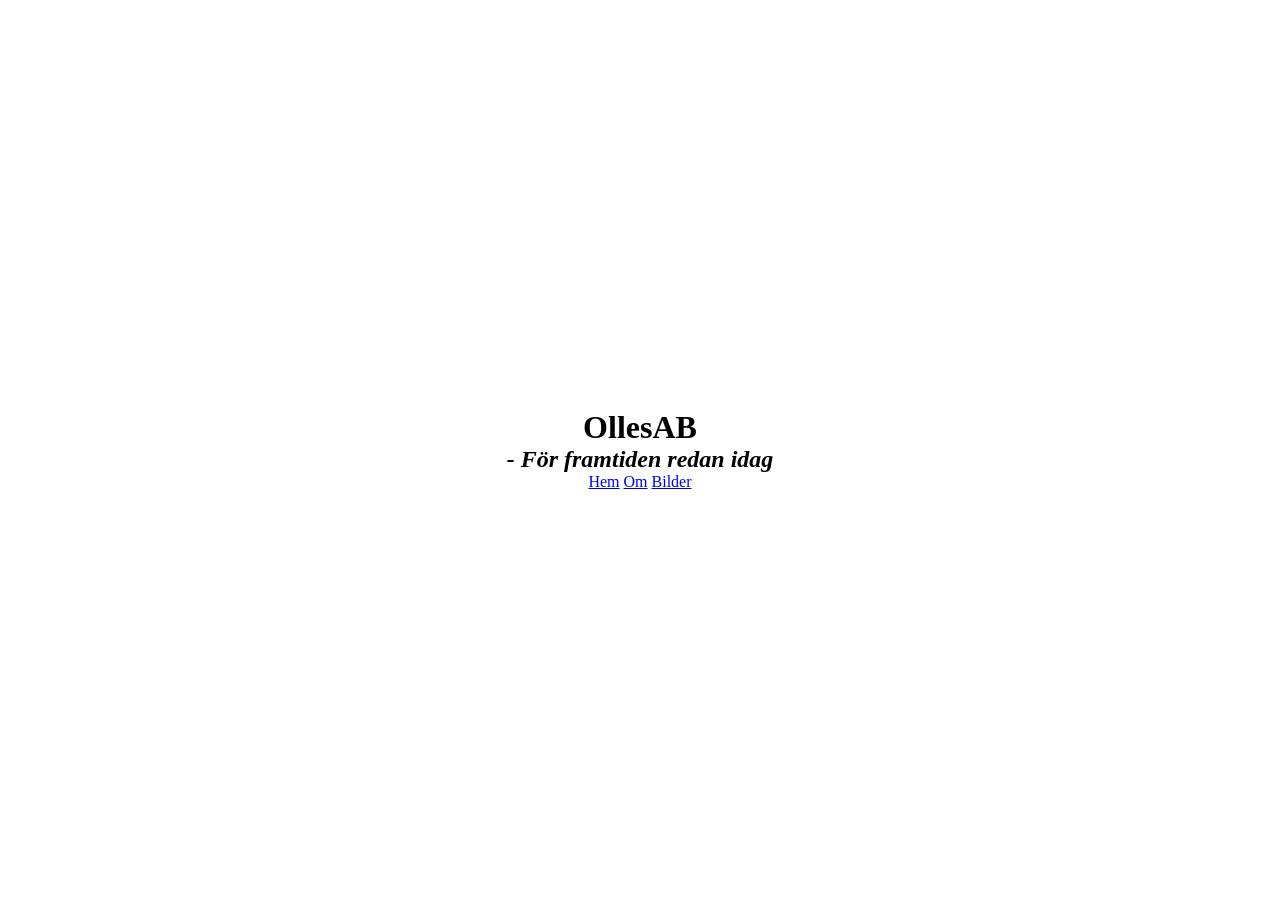
==== about.html @ 4ab4325e "Alpha 0.0" ====
<!DOCTYPE html>
<html lang="en">
<head>
    <meta charset="UTF-8">
    <meta name="viewport" content="width=device-width, initial-scale=1.0">
    <link rel="stylesheet" href="style.css">
    <title>Document</title>
</head>
<body>
    <header>
        <h1>OllesAB</h1>
        <h2><i>- För framtiden redan idag</i></h2>
    </header>
    <nav>
        <a href="index.html">Hem</a>
        <a href="about.html">Om</a>
        <a href="picture.html">Bilder</a>
    </nav>
    <main>

    </main>
    <footer>
        
    </footer>
</body>
</html>
---- style.css ----
*{
    margin: 0;
    padding: 0;
    box-sizing: border-box;
}

body{
    background-image: res/backdrop.jpg;
    margin: 0;
    display: flex;
    flex-direction: column;
    place-content: center;
    justify-content: center;
    align-items: center;
    text-align: center;
    min-height: 100dvh;
}
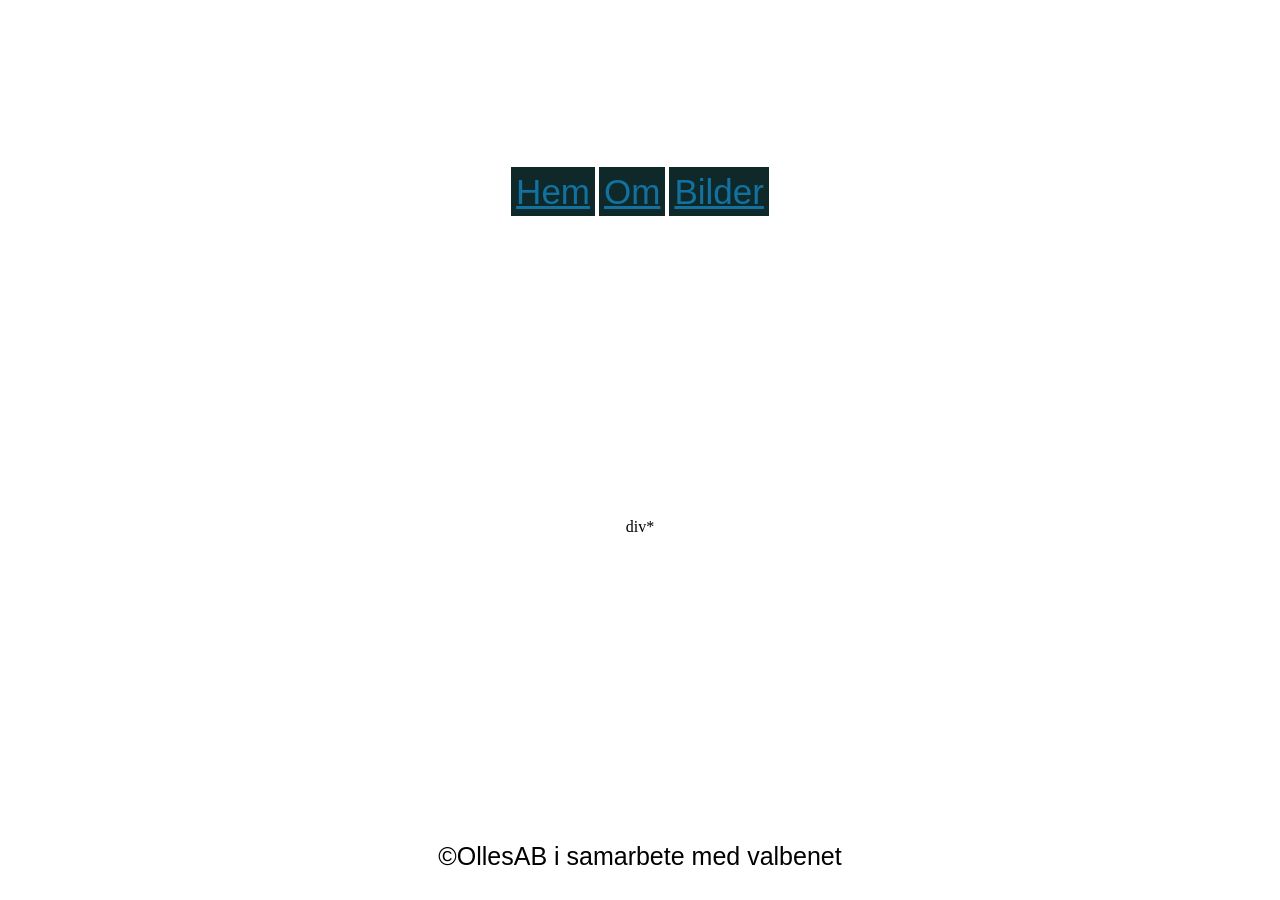
==== commit b89908b1: "Alpha 1.0" ====
--- a/about.html
+++ b/about.html
@@ -17,10 +17,10 @@
         <a href="picture.html">Bilder</a>
     </nav>
     <main>
-
+        div*
     </main>
     <footer>
-        
+        <p>&copy;OllesAB i samarbete med valbenet</p>
     </footer>
 </body>
 </html>
--- a/style.css
+++ b/style.css
@@ -5,7 +5,12 @@
 }
 
 body{
-    background-image: res/backdrop.jpg;
+    background-image: url(https://ollesab.mockelngymnasiet.com/res/backdrop2.jpg);
+    background-repeat: no-repeat;
+    background-size: cover;
+    background-position: center;
+    background-attachment: fixed;
+    backdrop-filter: blur(10px);
     margin: 0;
     display: flex;
     flex-direction: column;
@@ -14,4 +19,63 @@
     align-items: center;
     text-align: center;
     min-height: 100dvh;
+    width: auto;
+}
+header{
+    width: 100%;
+    text-align: center;
+    padding: 20px;
+    display: flex;
+    flex-direction: column;
+    place-content: center;
+    filter: invert(100%);
+    height: auto;
+}
+
+h1{
+    font-size: 50px;
+    font-family: 'Lucida Sans', 'Lucida Sans Regular', 'Lucida Grande', 'Lucida Sans Unicode', Geneva, Verdana, sans-serif;
+
+}
+
+h2{
+    font-size: 40px;
+    font-family: 'Lucida Sans', 'Lucida Sans Regular', 'Lucida Grande', 'Lucida Sans Unicode', Geneva, Verdana, sans-serif;
+
+}
+
+a{
+    font-size: 35px;
+    padding: 5px;
+    font-family: 'Lucida Sans', 'Lucida Sans Regular', 'Lucida Grande', 'Lucida Sans Unicode', Geneva, Verdana, sans-serif;
+    color: hsl(199.6 79.7% 34.7%);
+    background-color: oklch(26.11% 0.0319 198.74);
+}
+
+p{
+    font-size: 25px;
+    font-family: 'Lucida Sans', 'Lucida Sans Regular', 'Lucida Grande', 'Lucida Sans Unicode', Geneva, Verdana, sans-serif;
+
+}
+
+main{
+    margin: 0;
+    padding: 10px;
+    display: flex;
+    border-radius: 500px;
+    flex-direction: column;
+    place-content: center;
+    justify-content: center;
+    align-items: center;
+    text-align: center;
+    min-height: 70dvh;
+    width: 50%;
+}
+.fact{
+        background: rgba(165, 165, 165, 0.7);
+        
+}
+
+.logo{
+    transform: scale(1.35);
 }
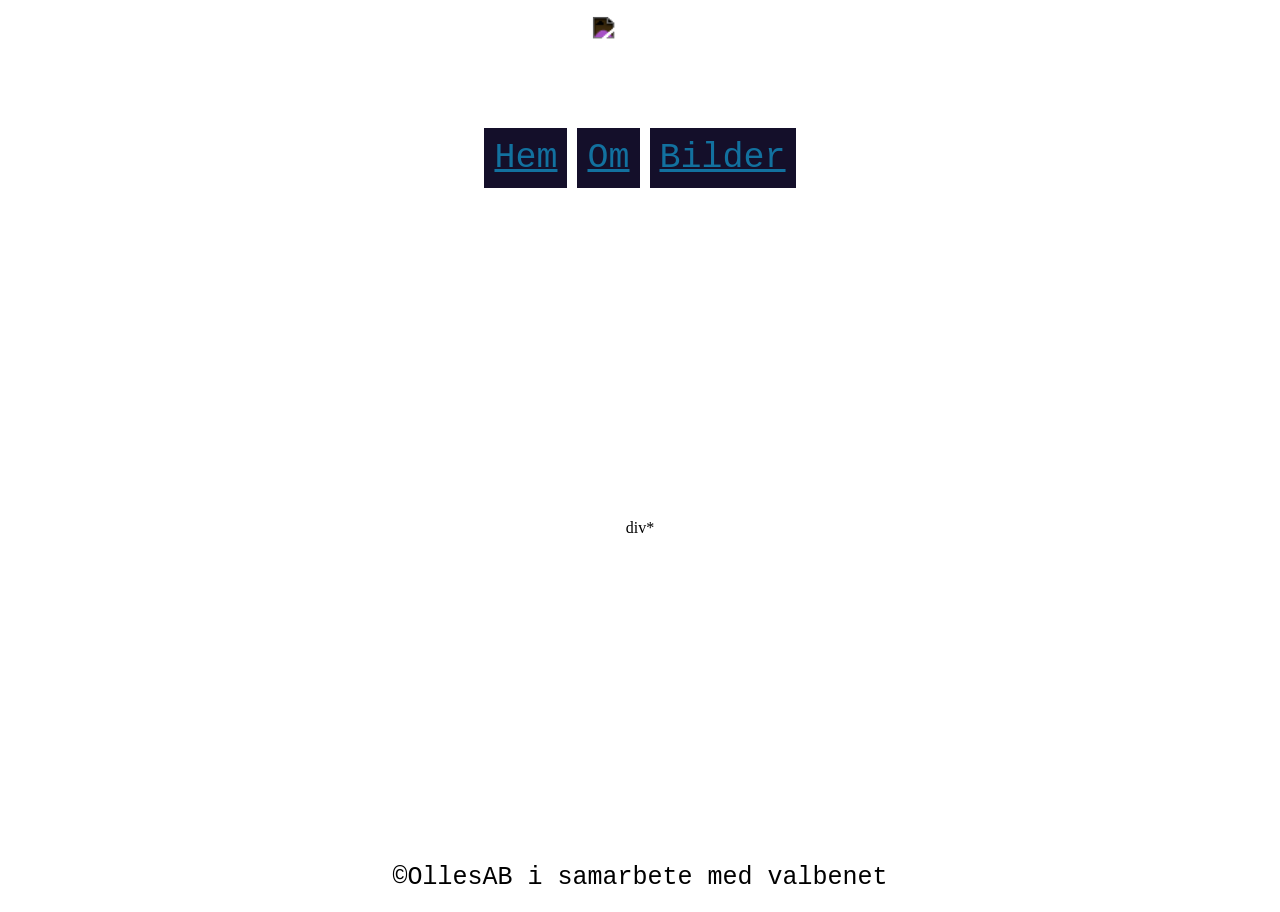
==== commit 1054beb2: "Alpha 2.0" ====
--- a/about.html
+++ b/about.html
@@ -8,8 +8,10 @@
 </head>
 <body>
     <header>
-        <h1>OllesAB</h1>
-        <h2><i>- För framtiden redan idag</i></h2>
+         <div class="logo">
+            <img src="https://ollesab.mockelngymnasiet.com/res/OllLogo.gif" alt="Logotyp">
+        </div>
+            <h2><i>- För framtiden redan idag</i></h2>
     </header>
     <nav>
         <a href="index.html">Hem</a>
--- a/style.css
+++ b/style.css
@@ -32,29 +32,43 @@
     height: auto;
 }
 
+nav {
+    width: 100%;
+    text-align: center;
+    padding: 20px;
+    display: flex;
+    flex-direction: row;
+    place-content: center;
+    height: auto;
+}
+
 h1{
     font-size: 50px;
-    font-family: 'Lucida Sans', 'Lucida Sans Regular', 'Lucida Grande', 'Lucida Sans Unicode', Geneva, Verdana, sans-serif;
+    font-family: 'Courier New', Courier, monospace, sans-serif;
+    background: rgba(165, 165, 165, 0.7);
+    padding-bottom: 10px;
+    margin: 10px;
 
 }
 
 h2{
     font-size: 40px;
-    font-family: 'Lucida Sans', 'Lucida Sans Regular', 'Lucida Grande', 'Lucida Sans Unicode', Geneva, Verdana, sans-serif;
+    font-family: 'Courier New', Courier, monospace, sans-serif;
 
 }
 
 a{
     font-size: 35px;
-    padding: 5px;
-    font-family: 'Lucida Sans', 'Lucida Sans Regular', 'Lucida Grande', 'Lucida Sans Unicode', Geneva, Verdana, sans-serif;
+    margin: 5px;
+    padding: 10px;
+    font-family: 'Courier New', Courier, monospace, sans-serif;
     color: hsl(199.6 79.7% 34.7%);
-    background-color: oklch(26.11% 0.0319 198.74);
+    background-color: color(display-p3 0.0753 0.0596 0.1582);
 }
 
 p{
     font-size: 25px;
-    font-family: 'Lucida Sans', 'Lucida Sans Regular', 'Lucida Grande', 'Lucida Sans Unicode', Geneva, Verdana, sans-serif;
+    font-family: 'Courier New', Courier, monospace, sans-serif;
 
 }
 
@@ -71,11 +85,76 @@
     min-height: 70dvh;
     width: 50%;
 }
-.fact{
+.fact1{
         background: rgba(165, 165, 165, 0.7);
+        padding-bottom: 20px;
+}
+
+.fact2{
+        background: rgba(165, 165, 165, 0.7);
+        padding-bottom: 20px;
+        
+}
+
+.fact3{
+        background: rgba(165, 165, 165, 0.7);
+        padding-bottom: 20px;
+        
+}
+
+.fact4{
+        background: rgba(165, 165, 165, 0.7);
+        padding-bottom: 20px;
         
 }
 
 .logo{
     transform: scale(1.35);
-}+}
+
+footer{
+    width: 100%;
+    height: auto;
+    padding: 20px;
+    display: flex;
+    flex-direction: column;
+    place-content: center;
+}
+
+.footer p{
+    color: azure;
+}
+
+.produktion {
+    padding: 25px;
+}
+
+.ut1{
+    background: rgba(165, 165, 165, 0.7);
+    padding-bottom: 20px;
+}
+
+.ut2{
+    background: rgba(165, 165, 165, 0.7);
+    padding-bottom: 20px;
+}
+
+.ut3{
+    background: rgba(165, 165, 165, 0.7);
+    padding-bottom: 20px;
+}
+
+.ut4{
+    background: rgba(165, 165, 165, 0.7);
+    padding-bottom: 20px;
+}
+
+.ut5{
+    background: rgba(165, 165, 165, 0.7);
+    padding-bottom: 20px;
+}
+
+.ut6{
+    background: rgba(165, 165, 165, 0.7);
+    padding-bottom: 20px;
+}
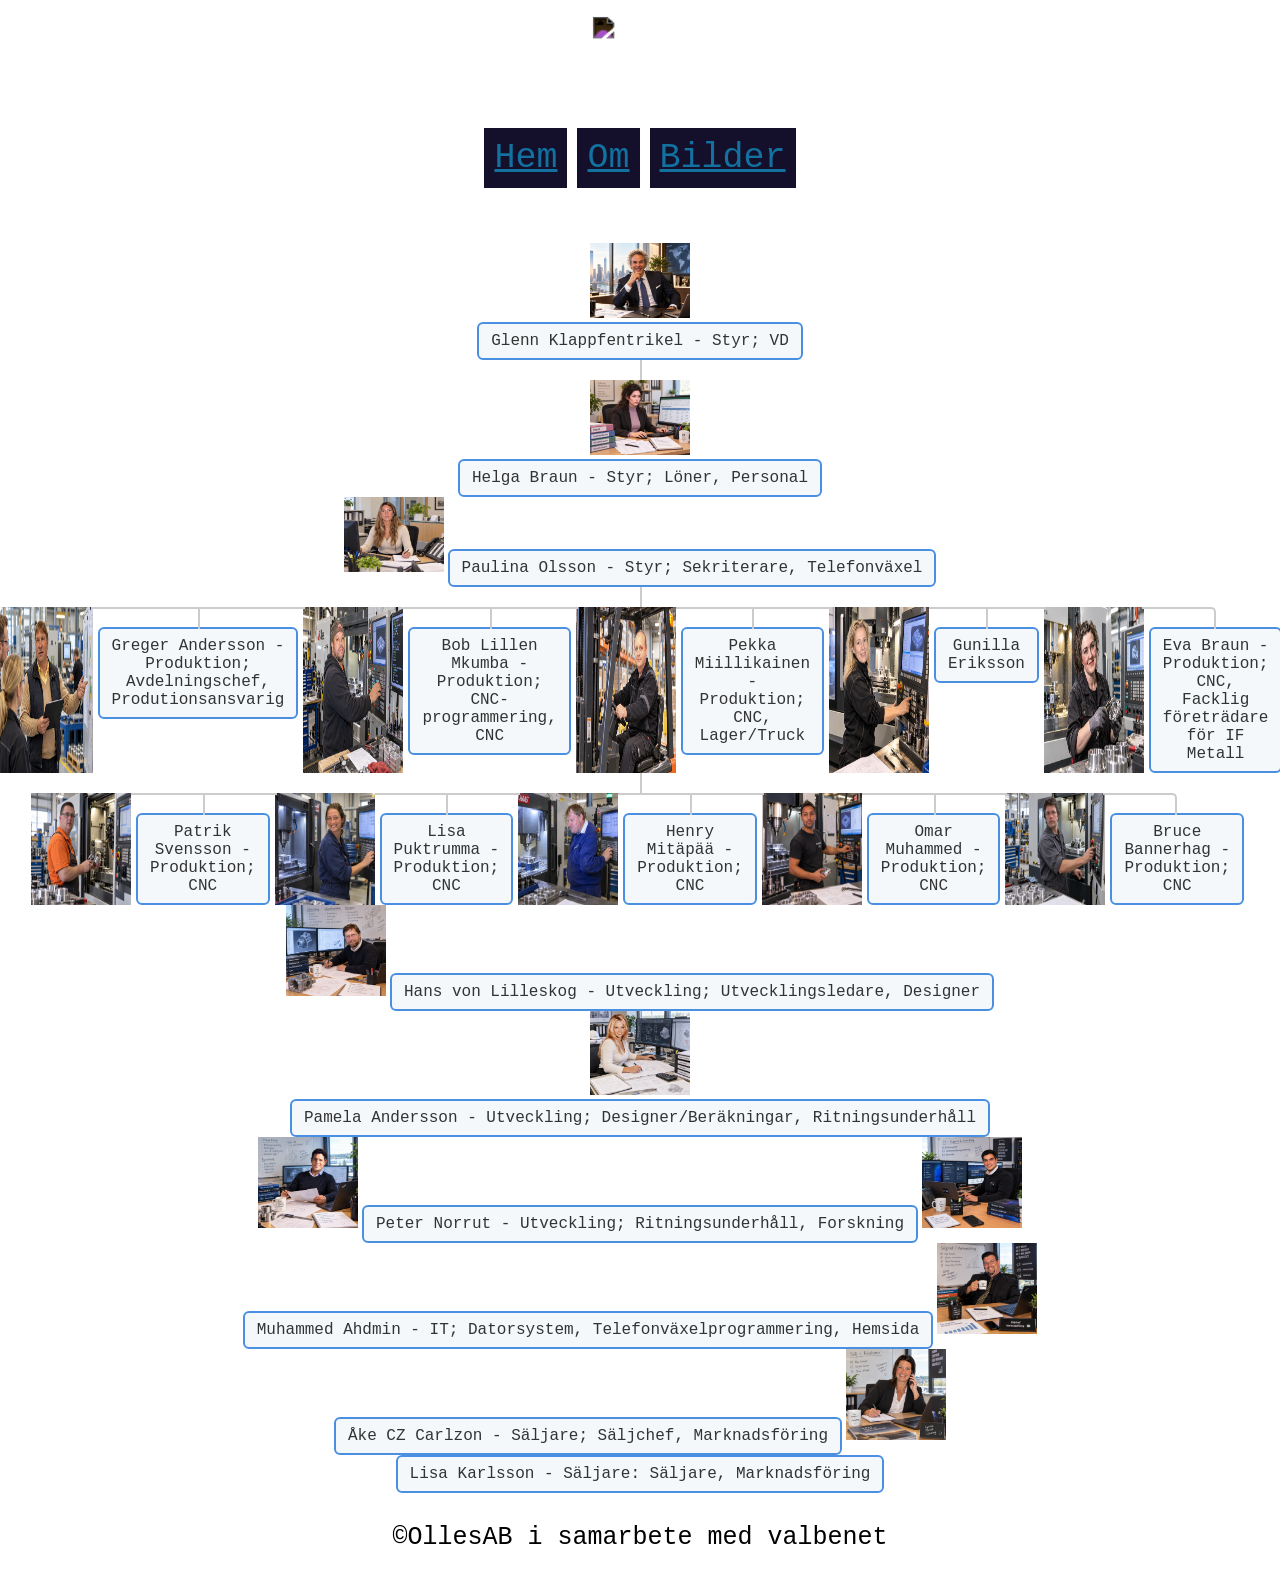
==== commit 7dee7f61: "Beta 0.0" ====
--- a/about.html
+++ b/about.html
@@ -19,7 +19,78 @@
         <a href="picture.html">Bilder</a>
     </nav>
     <main>
-        div*
+        
+        <div class="tree">
+            <ul>
+                <li>
+                    <img src="e877783b-3522-416e-9c8e-f72e557b6c20.png" alt="Glenn Klappfentrikel" width="100px">
+                    <div class="personal">
+                        <span class="person">Glenn Klappfentrikel - Styr; VD</span>
+                    </div>
+                    <ul>
+                        <li>
+                            <img src="Löneadministratör vid skrivbordet.png" alt="Helga Braun" width="100px">
+                            <div>
+                                <span class="person">Helga Braun - Styr; Löner, Personal</span>
+                            </div>
+
+                            <img src="Professionell receptionist vid skrivbordet.png" alt="Paulina Olsson" width="100px">
+                            <span class="person">Paulina Olsson - Styr; Sekriterare, Telefonväxel</span>
+                            <ul>
+                                <img src="Produktionsmöte i modern fabrik.png" alt="Greger Andersson" width="100px">
+                                <li><span class="person">Greger Andersson - Produktion; Avdelningschef, Produtionsansvarig</span></li>
+                                
+                                <img src="CNC-operatör vid Haas-maskinen.png" alt="Bob Lillen Mkumba" width="100px">
+                                <li><span class="person">Bob Lillen Mkumba - Produktion; CNC-programmering, CNC</span></li>
+                                
+                                <img src="Gaffeltruckförare i lagergången.png" alt=" Pekka Miillikainen" width="100px">
+                                <li><span class="person">Pekka Miillikainen - Produktion; CNC, Lager/Truck</span></li>
+                                
+                                <img src="Kvinna vid CNC-maskin i verkstaden.png" alt="Gunilla Eriksson" width="100px">
+                                <li><span class="person">Gunilla Eriksson</span></li>
+                                
+                                <img src="CNC-operatör inspekterar precisionsdelar.png" alt="Eva Braun" width="100px">
+                                <li><span class="person">Eva Braun - Produktion; CNC, Facklig företrädare för IF Metall</span></li>
+                            </ul>
+
+                            <ul>
+                                <img src="CNC-operatör inspekterar precisionsdelar (1).png" alt="Patrik Svensson" width="100px">
+                                    <li><span class="person">Patrik Svensson - Produktion; CNC</span></li>
+                                
+                                <img src="Leende CNC-operatör i verkstaden.png" alt="Lisa Puktrumma" width="100px">
+                                    <li><span class="person">Lisa Puktrumma - Produktion; CNC</span></li>
+                                
+                                <img src="CNC-operatör vid Haas-maskin.png" alt="Henry Mitäpää" width="100px">
+                                    <li><span class="person">Henry Mitäpää - Produktion; CNC</span></li>
+                                
+                                <img src="CNC-operatör i verkstaden.png" alt="Omar Muhammed" width="100px">
+                                    <li><span class="person">Omar Muhammed - Produktion; CNC</span></li>
+                                
+                                <img src="Maskinoperatör vid CNC-fräs i verkstad.png" alt="Bruce Bannerhag" width="100px">
+                                    <li><span class="person">Bruce Bannerhag - Produktion; CNC</span></li>
+                            </ul>
+                            <img src="Ingenjörens idéer blir produkter.png" alt="Hans von Lilleskog" width="100px">
+                                <span class="person">Hans von Lilleskog - Utveckling; Utvecklingsledare, Designer</span>
+                            
+                            <img src="Ingenjör vid CAD-arbetsplatsen.png" alt="Pamela Andersson" width="100px">
+                                <span class="person">Pamela Andersson - Utveckling; Designer/Beräkningar, Ritningsunderhåll</span>
+                            
+                            <img src="Leende ingenjör i kreativ forskningsmiljö.png" alt="Peter Norrut" width="100px">
+                                <span class="person">Peter Norrut - Utveckling; Ritningsunderhåll, Forskning</span>
+
+                            <img src="Leende IT-support på kontoret.png" alt="Muhammed Ahdmin" width="100px">
+                                <span class="person">Muhammed Ahdmin - IT; Datorsystem, Telefonväxelprogrammering, Hemsida</span>
+
+                            <img src="Säljchef med mål i sikte.png" alt="Åke CZ Carlzon" width="100px">
+                                <span class="person">Åke CZ Carlzon - Säljare; Säljchef, Marknadsföring</span>
+
+                            <img src="Leende säljare i kundmöte.png" alt="Lisa Karlsson" width="100px">
+                                <span class="person">Lisa Karlsson - Säljare: Säljare, Marknadsföring</span>
+                        </li>
+                    </ul>
+                </li>
+            </ul>
+        </div>
     </main>
     <footer>
         <p>&copy;OllesAB i samarbete med valbenet</p>
--- a/style.css
+++ b/style.css
@@ -158,3 +158,72 @@
     background: rgba(165, 165, 165, 0.7);
     padding-bottom: 20px;
 }
+
+.tree img{
+    max-width: 100%;
+    height: auto;
+}
+
+.tree ul {
+  padding-top: 20px; 
+  position: relative;
+  display: flex;
+  justify-content: center;
+}
+
+.tree li {
+  list-style-type: none;
+  text-align: center;
+  position: relative;
+  padding: 20px 5px 0 5px;
+}
+
+.tree li::before, .tree li::after {
+  content: '';
+  position: absolute; 
+  top: 0; 
+  right: 50%;
+  border-top: 2px solid #ccc;
+  width: 50%; 
+  height: 20px;
+}
+
+.tree li::after {
+  right: auto; left: 50%;
+  border-left: 2px solid #ccc;
+}
+
+.tree li:only-child::after, .tree li:only-child::before {
+  display: none;
+}
+.tree li:only-child {
+  padding-top: 0;
+}
+.tree li:first-child::before, .tree li:last-child::after {
+  border: 0;
+}
+.tree li:last-child::before {
+  border-right: 2px solid #ccc;
+  border-radius: 0 5px 0 0;
+}
+.tree li:first-child::after {
+  border-radius: 5px 0 0 0;
+}
+
+.tree ul ul::before {
+  content: '';
+  position: absolute; top: 0; left: 50%;
+  border-left: 2px solid #ccc;
+  width: 0; height: 20px;
+}
+
+.person {
+  border: 2px solid #4a90e2;
+  padding: 8px 12px;
+  text-decoration: none;
+  background: #f4f8fb;
+  color: #333;
+  display: inline-block;
+  border-radius: 6px;
+  font-family: 'Courier New', Courier, monospace, sans-serif;
+}
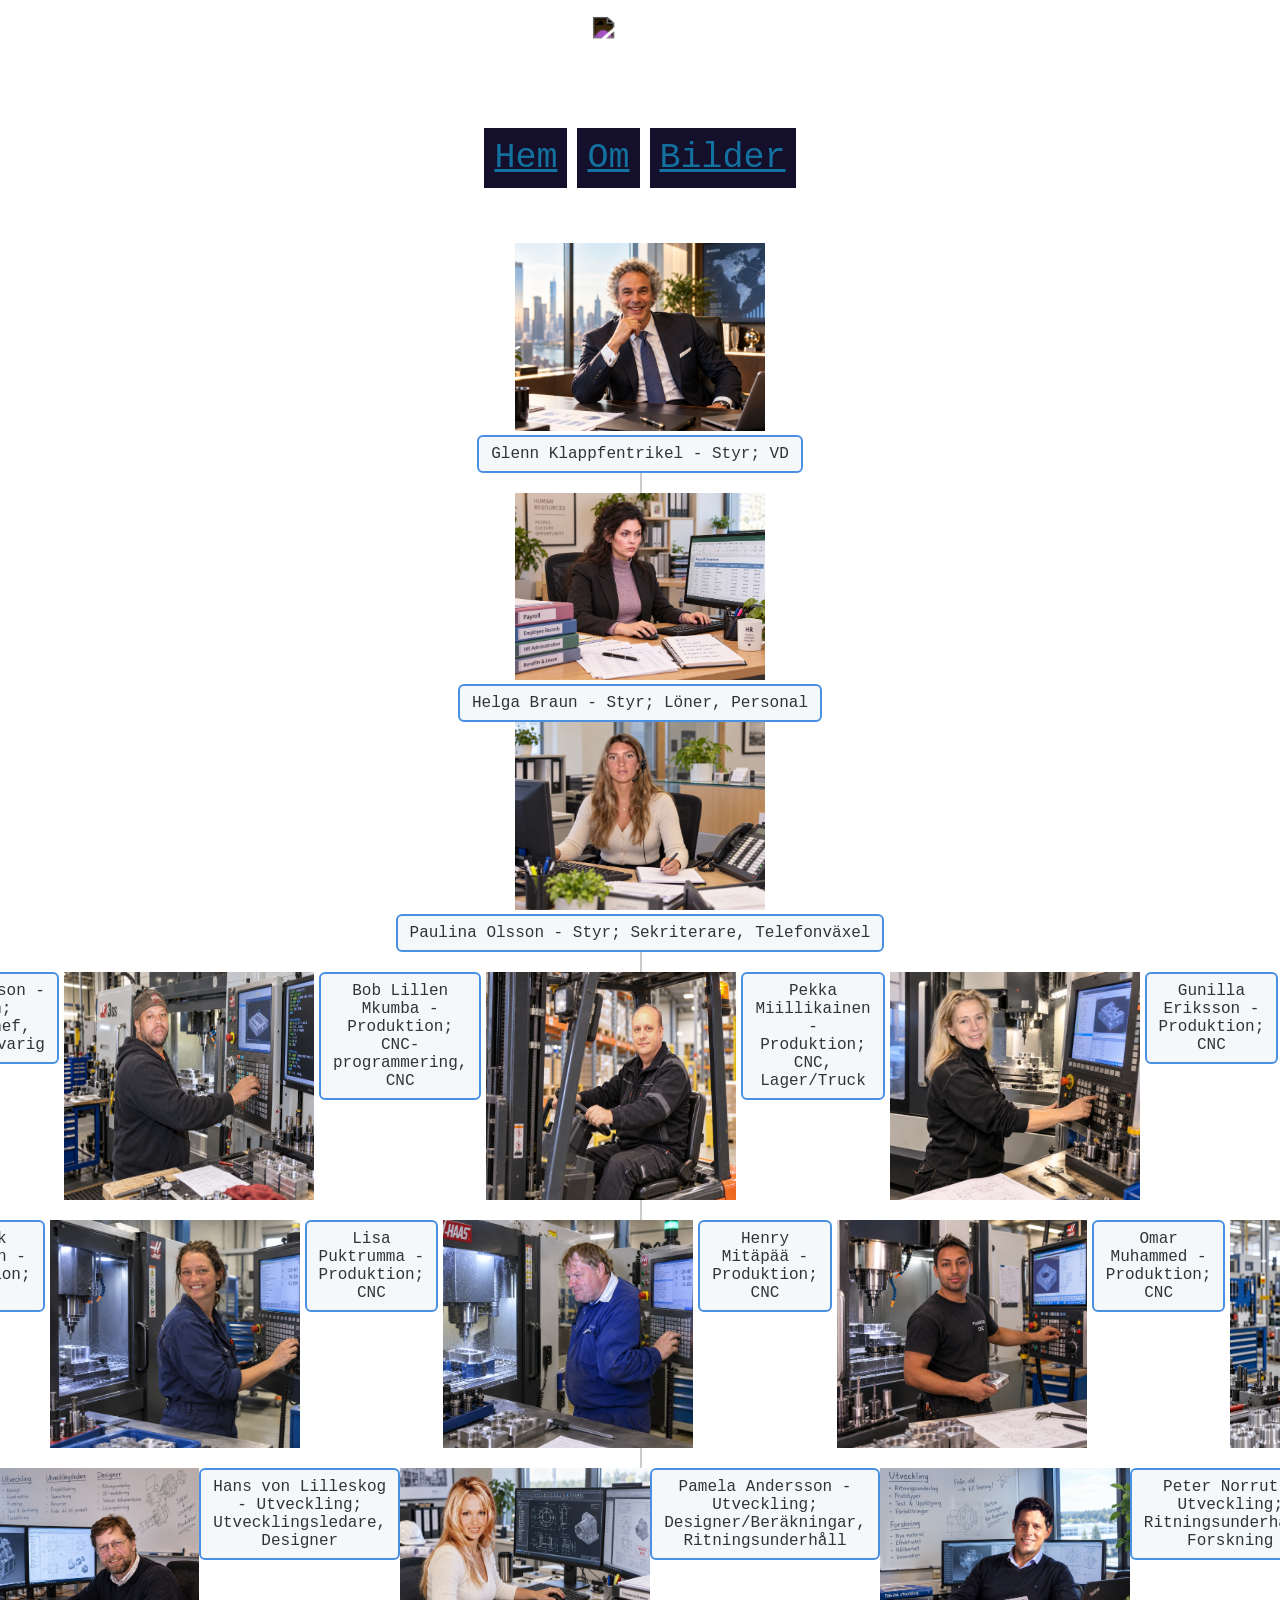
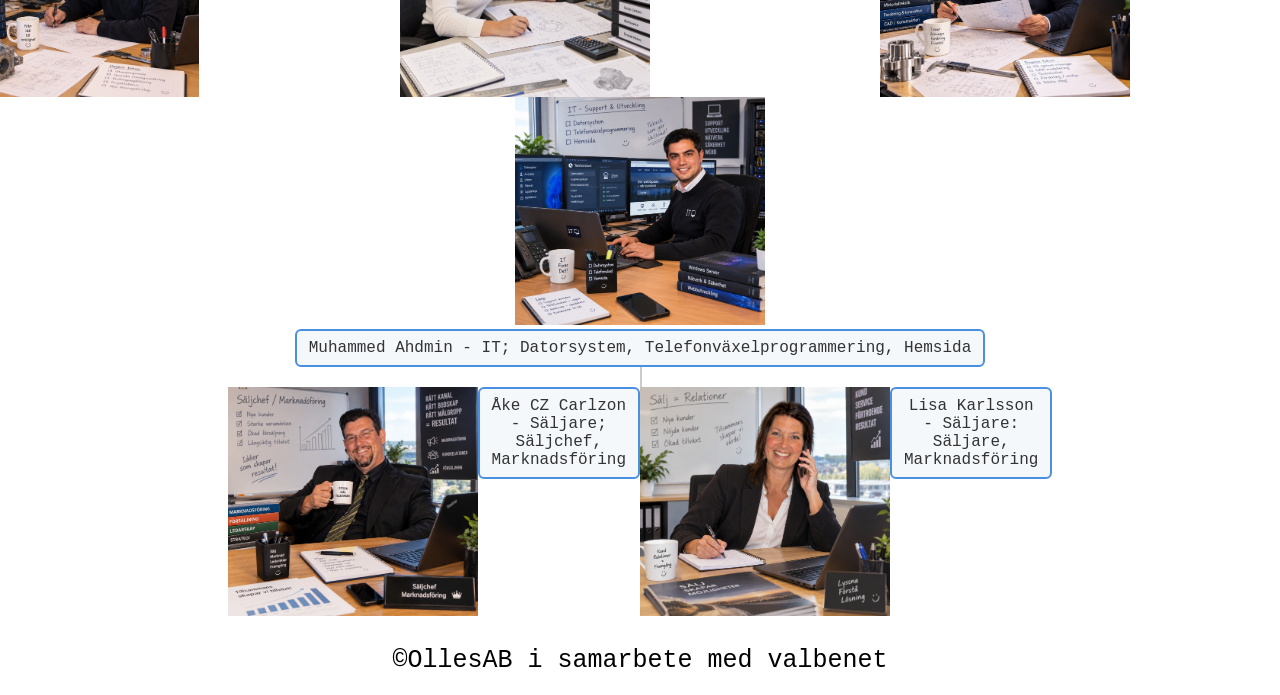
==== commit bb17c04d: "Beta 1.0" ====
--- a/about.html
+++ b/about.html
@@ -23,69 +23,95 @@
         <div class="tree">
             <ul>
                 <li>
-                    <img src="e877783b-3522-416e-9c8e-f72e557b6c20.png" alt="Glenn Klappfentrikel" width="100px">
+                    <img src="e877783b-3522-416e-9c8e-f72e557b6c20.png" alt="Glenn Klappfentrikel" width="250px">
                     <div class="personal">
                         <span class="person">Glenn Klappfentrikel - Styr; VD</span>
                     </div>
                     <ul>
                         <li>
-                            <img src="Löneadministratör vid skrivbordet.png" alt="Helga Braun" width="100px">
+                            <img src="Löneadministratör vid skrivbordet.png" alt="Helga Braun" width="250px">
                             <div>
                                 <span class="person">Helga Braun - Styr; Löner, Personal</span>
                             </div>
 
-                            <img src="Professionell receptionist vid skrivbordet.png" alt="Paulina Olsson" width="100px">
-                            <span class="person">Paulina Olsson - Styr; Sekriterare, Telefonväxel</span>
+                            <img src="Professionell receptionist vid skrivbordet.png" alt="Paulina Olsson" width="250px">
+                            <div>
+                                <span class="person">Paulina Olsson - Styr; Sekriterare, Telefonväxel</span>
+                            </div>
                             <ul>
-                                <img src="Produktionsmöte i modern fabrik.png" alt="Greger Andersson" width="100px">
-                                <li><span class="person">Greger Andersson - Produktion; Avdelningschef, Produtionsansvarig</span></li>
-                                
-                                <img src="CNC-operatör vid Haas-maskinen.png" alt="Bob Lillen Mkumba" width="100px">
-                                <li><span class="person">Bob Lillen Mkumba - Produktion; CNC-programmering, CNC</span></li>
-                                
-                                <img src="Gaffeltruckförare i lagergången.png" alt=" Pekka Miillikainen" width="100px">
-                                <li><span class="person">Pekka Miillikainen - Produktion; CNC, Lager/Truck</span></li>
-                                
-                                <img src="Kvinna vid CNC-maskin i verkstaden.png" alt="Gunilla Eriksson" width="100px">
-                                <li><span class="person">Gunilla Eriksson</span></li>
-                                
-                                <img src="CNC-operatör inspekterar precisionsdelar.png" alt="Eva Braun" width="100px">
-                                <li><span class="person">Eva Braun - Produktion; CNC, Facklig företrädare för IF Metall</span></li>
+                                <img src="Produktionsmöte i modern fabrik.png" alt="Greger Andersson" width="250px">
+                                <div>
+                                    <li><span class="person">Greger Andersson - Produktion; Avdelningschef, Produtionsansvarig</span></li>
+                                </div>
+                                <img src="CNC-operatör vid Haas-maskinen.png" alt="Bob Lillen Mkumba" width="250px">
+                                <div>
+                                    <li><span class="person">Bob Lillen Mkumba - Produktion; CNC-programmering, CNC</span></li>
+                                </div>
+                                <img src="Gaffeltruckförare i lagergången.png" alt=" Pekka Miillikainen" width="250px">
+                                <div>
+                                    <li><span class="person">Pekka Miillikainen - Produktion; CNC, Lager/Truck</span></li>
+                                </div>
+                                <img src="Kvinna vid CNC-maskin i verkstaden.png" alt="Gunilla Eriksson" width="250px">
+                                <div>
+                                    <li><span class="person">Gunilla Eriksson - Produktion; CNC</span></li>
+                                </div>
+                                <img src="CNC-operatör inspekterar precisionsdelar.png" alt="Eva Braun" width="250px">
+                                <div>
+                                    <li><span class="person">Eva Braun - Produktion; CNC, Facklig företrädare för IF Metall</span></li>
+                                </div>
                             </ul>
 
                             <ul>
-                                <img src="CNC-operatör inspekterar precisionsdelar (1).png" alt="Patrik Svensson" width="100px">
+                                <img src="CNC-operatör inspekterar precisionsdelar (1).png" alt="Patrik Svensson" width="250px">
+                                <div>    
                                     <li><span class="person">Patrik Svensson - Produktion; CNC</span></li>
-                                
-                                <img src="Leende CNC-operatör i verkstaden.png" alt="Lisa Puktrumma" width="100px">
+                                </div>
+                                <img src="Leende CNC-operatör i verkstaden.png" alt="Lisa Puktrumma" width="250px">
+                                <div>    
                                     <li><span class="person">Lisa Puktrumma - Produktion; CNC</span></li>
-                                
-                                <img src="CNC-operatör vid Haas-maskin.png" alt="Henry Mitäpää" width="100px">
+                                </div>
+                                <img src="CNC-operatör vid Haas-maskin.png" alt="Henry Mitäpää" width="250px">
+                                <div>    
                                     <li><span class="person">Henry Mitäpää - Produktion; CNC</span></li>
-                                
-                                <img src="CNC-operatör i verkstaden.png" alt="Omar Muhammed" width="100px">
+                                </div>
+                                <img src="CNC-operatör i verkstaden.png" alt="Omar Muhammed" width="250px">
+                                <div>    
                                     <li><span class="person">Omar Muhammed - Produktion; CNC</span></li>
-                                
-                                <img src="Maskinoperatör vid CNC-fräs i verkstad.png" alt="Bruce Bannerhag" width="100px">
+                                </div>
+                                <img src="Maskinoperatör vid CNC-fräs i verkstad.png" alt="Bruce Bannerhag" width="250px">
+                                <div>    
                                     <li><span class="person">Bruce Bannerhag - Produktion; CNC</span></li>
+                                </div>
                             </ul>
-                            <img src="Ingenjörens idéer blir produkter.png" alt="Hans von Lilleskog" width="100px">
-                                <span class="person">Hans von Lilleskog - Utveckling; Utvecklingsledare, Designer</span>
-                            
-                            <img src="Ingenjör vid CAD-arbetsplatsen.png" alt="Pamela Andersson" width="100px">
-                                <span class="person">Pamela Andersson - Utveckling; Designer/Beräkningar, Ritningsunderhåll</span>
-                            
-                            <img src="Leende ingenjör i kreativ forskningsmiljö.png" alt="Peter Norrut" width="100px">
-                                <span class="person">Peter Norrut - Utveckling; Ritningsunderhåll, Forskning</span>
+                                <ul>
+                                    <img src="Ingenjörens idéer blir produkter.png" alt="Hans von Lilleskog" width="250px">
+                                    <div>    
+                                        <span class="person">Hans von Lilleskog - Utveckling; Utvecklingsledare, Designer</span>
+                                    </div>
+                                    <img src="Ingenjör vid CAD-arbetsplatsen.png" alt="Pamela Andersson" width="250px">
+                                    <div>    
+                                        <span class="person">Pamela Andersson - Utveckling; Designer/Beräkningar, Ritningsunderhåll</span>
+                                    </div>
+                                    <img src="Leende ingenjör i kreativ forskningsmiljö.png" alt="Peter Norrut" width="250px">
+                                    <div>    
+                                        <span class="person">Peter Norrut - Utveckling; Ritningsunderhåll, Forskning</span>
+                                    </div>
+                                </ul>
 
-                            <img src="Leende IT-support på kontoret.png" alt="Muhammed Ahdmin" width="100px">
+                            <img src="Leende IT-support på kontoret.png" alt="Muhammed Ahdmin" width="250px">
+                            <div>    
                                 <span class="person">Muhammed Ahdmin - IT; Datorsystem, Telefonväxelprogrammering, Hemsida</span>
-
-                            <img src="Säljchef med mål i sikte.png" alt="Åke CZ Carlzon" width="100px">
-                                <span class="person">Åke CZ Carlzon - Säljare; Säljchef, Marknadsföring</span>
-
-                            <img src="Leende säljare i kundmöte.png" alt="Lisa Karlsson" width="100px">
-                                <span class="person">Lisa Karlsson - Säljare: Säljare, Marknadsföring</span>
+                            </div>
+                                <ul>
+                                    <img src="Säljchef med mål i sikte.png" alt="Åke CZ Carlzon" width="250px">
+                                    <div>    
+                                        <span class="person">Åke CZ Carlzon - Säljare; Säljchef, Marknadsföring</span>
+                                    </div>
+                                    <img src="Leende säljare i kundmöte.png" alt="Lisa Karlsson" width="250px">
+                                    <div>    
+                                        <span class="person">Lisa Karlsson - Säljare: Säljare, Marknadsföring</span>
+                                    </div>
+                                </ul>
                         </li>
                     </ul>
                 </li>
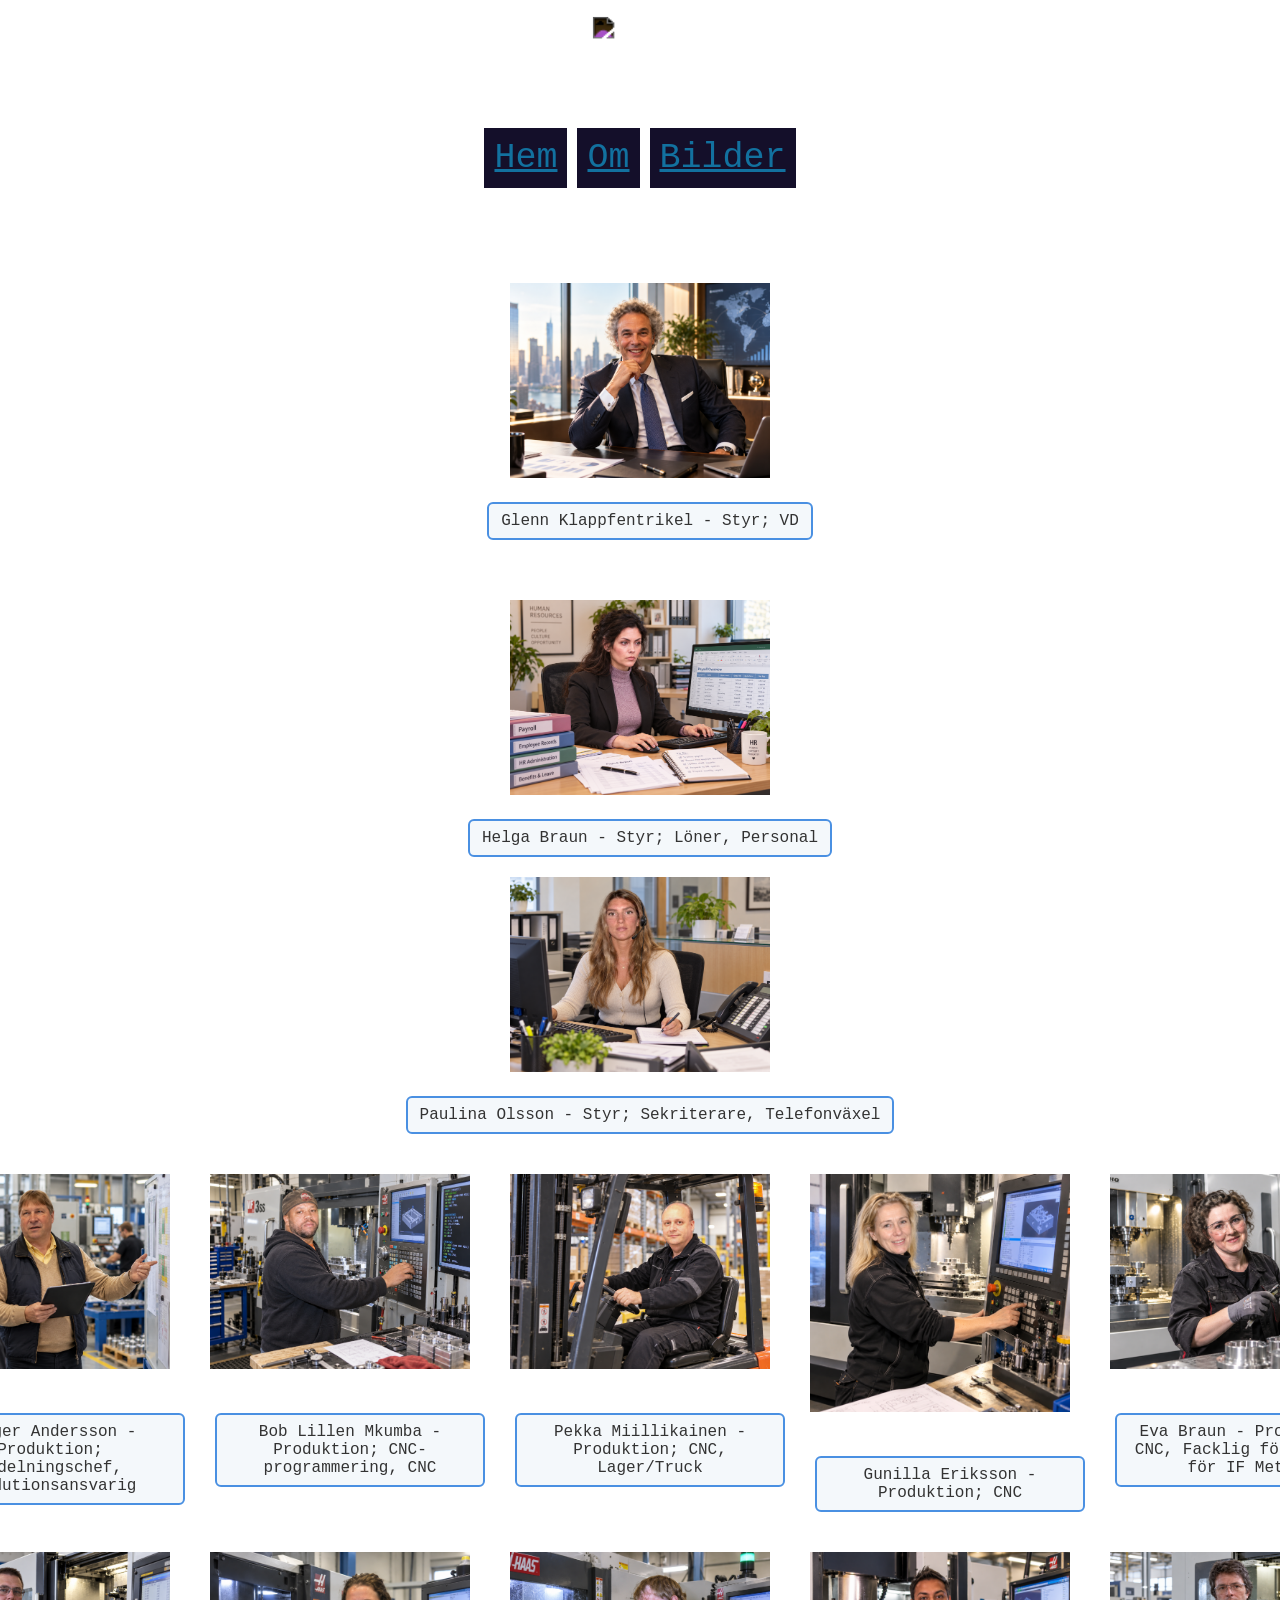
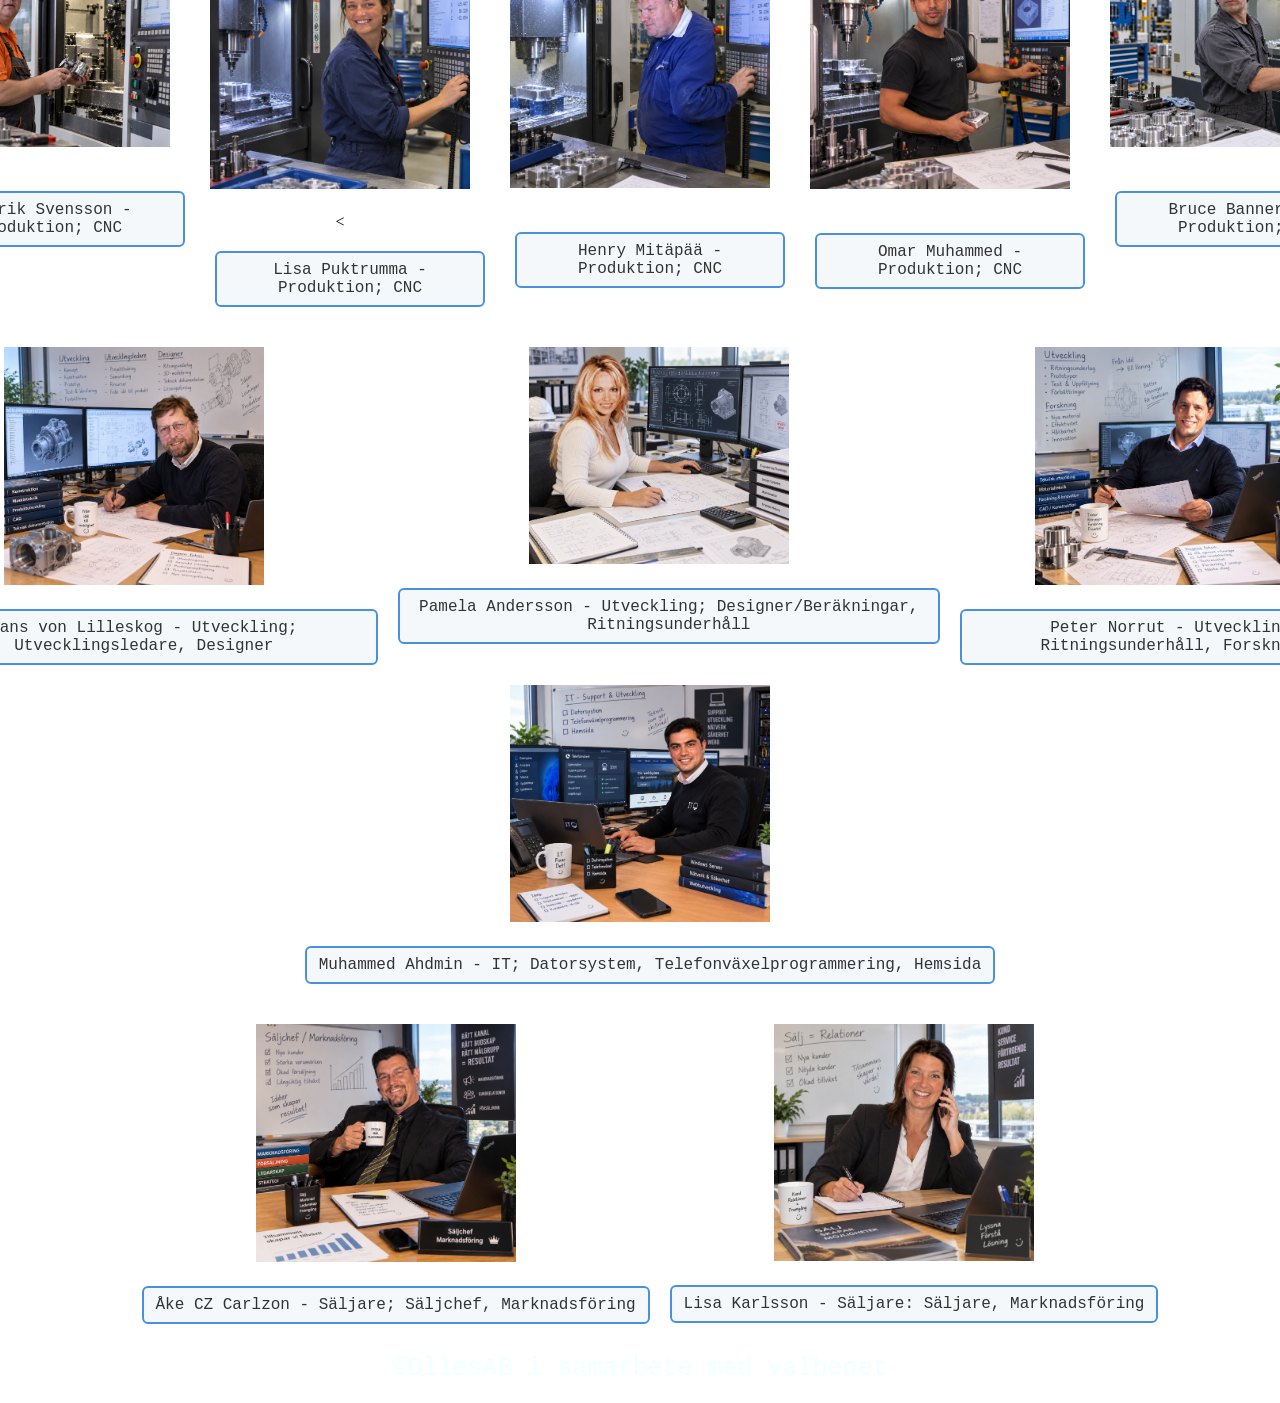
==== commit 6fd466fd: "Beta 2.0" ====
--- a/about.html
+++ b/about.html
@@ -23,94 +23,120 @@
         <div class="tree">
             <ul>
                 <li>
-                    <img src="e877783b-3522-416e-9c8e-f72e557b6c20.png" alt="Glenn Klappfentrikel" width="250px">
                     <div class="personal">
-                        <span class="person">Glenn Klappfentrikel - Styr; VD</span>
+                        <img src="e877783b-3522-416e-9c8e-f72e557b6c20.png" alt="Glenn Klappfentrikel">
+                        <div class="ruta"><span class="person">Glenn Klappfentrikel - Styr; VD</span></div>
                     </div>
                     <ul>
                         <li>
-                            <img src="Löneadministratör vid skrivbordet.png" alt="Helga Braun" width="250px">
+                            
                             <div>
-                                <span class="person">Helga Braun - Styr; Löner, Personal</span>
-                            </div>
+                                <div>
+                                    <img src="Löneadministratör vid skrivbordet.png" alt="Helga Braun">
+                                    <div class="ruta"><span class="person">Helga Braun - Styr; Löner, Personal</span></div>
+                                </div>        
 
-                            <img src="Professionell receptionist vid skrivbordet.png" alt="Paulina Olsson" width="250px">
-                            <div>
-                                <span class="person">Paulina Olsson - Styr; Sekriterare, Telefonväxel</span>
+                                <div>
+                                    <img src="Professionell receptionist vid skrivbordet.png" alt="Paulina Olsson">
+                                    <div class="ruta"><span class="person">Paulina Olsson - Styr; Sekriterare, Telefonväxel</span></div>
+                                </div>
                             </div>
                             <ul>
-                                <img src="Produktionsmöte i modern fabrik.png" alt="Greger Andersson" width="250px">
+                                
                                 <div>
-                                    <li><span class="person">Greger Andersson - Produktion; Avdelningschef, Produtionsansvarig</span></li>
+                                    <img src="Produktionsmöte i modern fabrik.png" alt="Greger Andersson">
+                                    <div class="ruta"><li><span class="person">Greger Andersson - Produktion; Avdelningschef, Produtionsansvarig</span></li></div>
                                 </div>
-                                <img src="CNC-operatör vid Haas-maskinen.png" alt="Bob Lillen Mkumba" width="250px">
+                                
                                 <div>
-                                    <li><span class="person">Bob Lillen Mkumba - Produktion; CNC-programmering, CNC</span></li>
+                                    <img src="CNC-operatör vid Haas-maskinen.png" alt="Bob Lillen Mkumba">
+                                    <div class="ruta"><li><span class="person">Bob Lillen Mkumba - Produktion; CNC-programmering, CNC</span></li></div>
                                 </div>
-                                <img src="Gaffeltruckförare i lagergången.png" alt=" Pekka Miillikainen" width="250px">
+                                
                                 <div>
-                                    <li><span class="person">Pekka Miillikainen - Produktion; CNC, Lager/Truck</span></li>
+                                    <img src="Gaffeltruckförare i lagergången.png" alt=" Pekka Miillikainen">
+                                    <div class="ruta"><li><span class="person">Pekka Miillikainen - Produktion; CNC, Lager/Truck</span></li></div>
                                 </div>
-                                <img src="Kvinna vid CNC-maskin i verkstaden.png" alt="Gunilla Eriksson" width="250px">
+                                
                                 <div>
-                                    <li><span class="person">Gunilla Eriksson - Produktion; CNC</span></li>
+                                    <img src="Kvinna vid CNC-maskin i verkstaden.png" alt="Gunilla Eriksson">
+                                    <div class="ruta"><li><span class="person">Gunilla Eriksson - Produktion; CNC</span></li></div>
                                 </div>
-                                <img src="CNC-operatör inspekterar precisionsdelar.png" alt="Eva Braun" width="250px">
+                                
                                 <div>
-                                    <li><span class="person">Eva Braun - Produktion; CNC, Facklig företrädare för IF Metall</span></li>
+                                    <img src="CNC-operatör inspekterar precisionsdelar.png" alt="Eva Braun">
+                                    <div class="ruta"><li><span class="person">Eva Braun - Produktion; CNC, Facklig företrädare för IF Metall</span></li></div>
                                 </div>
                             </ul>
 
                             <ul>
-                                <img src="CNC-operatör inspekterar precisionsdelar (1).png" alt="Patrik Svensson" width="250px">
+                                
                                 <div>    
-                                    <li><span class="person">Patrik Svensson - Produktion; CNC</span></li>
+                                    <img src="CNC-operatör inspekterar precisionsdelar (1).png" alt="Patrik Svensson">
+                                    <div class="ruta"><li><span class="person">Patrik Svensson - Produktion; CNC</span></li></div>
                                 </div>
-                                <img src="Leende CNC-operatör i verkstaden.png" alt="Lisa Puktrumma" width="250px">
+                                
                                 <div>    
-                                    <li><span class="person">Lisa Puktrumma - Produktion; CNC</span></li>
+                                    <img src="Leende CNC-operatör i verkstaden.png" alt="Lisa Puktrumma">
+                                    <<div class="ruta"><li><span class="person">Lisa Puktrumma - Produktion; CNC</span></li></div>
                                 </div>
-                                <img src="CNC-operatör vid Haas-maskin.png" alt="Henry Mitäpää" width="250px">
+                                
                                 <div>    
-                                    <li><span class="person">Henry Mitäpää - Produktion; CNC</span></li>
+                                    <img src="CNC-operatör vid Haas-maskin.png" alt="Henry Mitäpää">
+                                    <div class="ruta"><li><span class="person">Henry Mitäpää - Produktion; CNC</span></li></div>
                                 </div>
-                                <img src="CNC-operatör i verkstaden.png" alt="Omar Muhammed" width="250px">
+                                
                                 <div>    
-                                    <li><span class="person">Omar Muhammed - Produktion; CNC</span></li>
+                                    <img src="CNC-operatör i verkstaden.png" alt="Omar Muhammed">
+                                    <div class="ruta"><li><span class="person">Omar Muhammed - Produktion; CNC</span></li></div>
                                 </div>
-                                <img src="Maskinoperatör vid CNC-fräs i verkstad.png" alt="Bruce Bannerhag" width="250px">
-                                <div>    
-                                    <li><span class="person">Bruce Bannerhag - Produktion; CNC</span></li>
+                                
+                                <div>
+                                    <img src="Maskinoperatör vid CNC-fräs i verkstad.png" alt="Bruce Bannerhag">    
+                                    <div class="ruta"><li><span class="person">Bruce Bannerhag - Produktion; CNC</span></li></div>
                                 </div>
                             </ul>
                                 <ul>
-                                    <img src="Ingenjörens idéer blir produkter.png" alt="Hans von Lilleskog" width="250px">
+                                    
                                     <div>    
-                                        <span class="person">Hans von Lilleskog - Utveckling; Utvecklingsledare, Designer</span>
+                                        <img src="Ingenjörens idéer blir produkter.png" alt="Hans von Lilleskog">
+                                        <div class="ruta"><span class="person">Hans von Lilleskog - Utveckling; Utvecklingsledare, Designer</span></div>
                                     </div>
-                                    <img src="Ingenjör vid CAD-arbetsplatsen.png" alt="Pamela Andersson" width="250px">
+                                    
                                     <div>    
-                                        <span class="person">Pamela Andersson - Utveckling; Designer/Beräkningar, Ritningsunderhåll</span>
+                                        <img src="Ingenjör vid CAD-arbetsplatsen.png" alt="Pamela Andersson">
+                                        <div class="ruta"><span class="person">Pamela Andersson - Utveckling; Designer/Beräkningar, Ritningsunderhåll</span></div>
                                     </div>
-                                    <img src="Leende ingenjör i kreativ forskningsmiljö.png" alt="Peter Norrut" width="250px">
-                                    <div>    
-                                        <span class="person">Peter Norrut - Utveckling; Ritningsunderhåll, Forskning</span>
+                                    <div>
+                                        <img src="Leende ingenjör i kreativ forskningsmiljö.png" alt="Peter Norrut">
+                                        <div class="ruta">
+                                            <span class="person">Peter Norrut - Utveckling; Ritningsunderhåll, Forskning</span>
+                                        </div>
                                     </div>
                                 </ul>
 
-                            <img src="Leende IT-support på kontoret.png" alt="Muhammed Ahdmin" width="250px">
-                            <div>    
-                                <span class="person">Muhammed Ahdmin - IT; Datorsystem, Telefonväxelprogrammering, Hemsida</span>
+                            <div>
+                                <img src="Leende IT-support på kontoret.png" alt="Muhammed Ahdmin">
+                                <div class="ruta">
+                                    <span class="person">Muhammed Ahdmin - IT; Datorsystem, Telefonväxelprogrammering, Hemsida</span>
+                                </div>
                             </div>
                                 <ul>
-                                    <img src="Säljchef med mål i sikte.png" alt="Åke CZ Carlzon" width="250px">
+                                    
+                                    <div>
+                                        <img src="Säljchef med mål i sikte.png" alt="Åke CZ Carlzon">    
+                                        <div class="ruta">
+                                            <span class="person">Åke CZ Carlzon - Säljare; Säljchef, Marknadsföring</span>
+                                        </div>
+                                    </div>
+                                    
                                     <div>    
-                                        <span class="person">Åke CZ Carlzon - Säljare; Säljchef, Marknadsföring</span>
+                                        <img src="Leende säljare i kundmöte.png" alt="Lisa Karlsson">
+                                        <div class="ruta">
+                                            <span class="person">Lisa Karlsson - Säljare: Säljare, Marknadsföring</span>
+                                        </div>
                                     </div>
-                                    <img src="Leende säljare i kundmöte.png" alt="Lisa Karlsson" width="250px">
-                                    <div>    
-                                        <span class="person">Lisa Karlsson - Säljare: Säljare, Marknadsföring</span>
-                                    </div>
+                                        
                                 </ul>
                         </li>
                     </ul>
@@ -118,7 +144,7 @@
             </ul>
         </div>
     </main>
-    <footer>
+    <footer class="footer">
         <p>&copy;OllesAB i samarbete med valbenet</p>
     </footer>
 </body>
--- a/style.css
+++ b/style.css
@@ -83,7 +83,7 @@
     align-items: center;
     text-align: center;
     min-height: 70dvh;
-    width: 50%;
+    width: 75%;
 }
 .fact1{
         background: rgba(165, 165, 165, 0.7);
@@ -157,11 +157,6 @@
 .ut6{
     background: rgba(165, 165, 165, 0.7);
     padding-bottom: 20px;
-}
-
-.tree img{
-    max-width: 100%;
-    height: auto;
 }
 
 .tree ul {
@@ -176,45 +171,6 @@
   text-align: center;
   position: relative;
   padding: 20px 5px 0 5px;
-}
-
-.tree li::before, .tree li::after {
-  content: '';
-  position: absolute; 
-  top: 0; 
-  right: 50%;
-  border-top: 2px solid #ccc;
-  width: 50%; 
-  height: 20px;
-}
-
-.tree li::after {
-  right: auto; left: 50%;
-  border-left: 2px solid #ccc;
-}
-
-.tree li:only-child::after, .tree li:only-child::before {
-  display: none;
-}
-.tree li:only-child {
-  padding-top: 0;
-}
-.tree li:first-child::before, .tree li:last-child::after {
-  border: 0;
-}
-.tree li:last-child::before {
-  border-right: 2px solid #ccc;
-  border-radius: 0 5px 0 0;
-}
-.tree li:first-child::after {
-  border-radius: 5px 0 0 0;
-}
-
-.tree ul ul::before {
-  content: '';
-  position: absolute; top: 0; left: 50%;
-  border-left: 2px solid #ccc;
-  width: 0; height: 20px;
 }
 
 .person {
@@ -226,4 +182,19 @@
   display: inline-block;
   border-radius: 6px;
   font-family: 'Courier New', Courier, monospace, sans-serif;
+}
+
+.tree img{
+    width: 300px;
+    height: auto;
+    padding: 20px;
+}
+
+.ruta{
+    padding-left: 20px;
+}
+
+.miljö p{
+    background: rgba(165, 165, 165, 0.7);
+    padding-bottom: 20px;
 }
